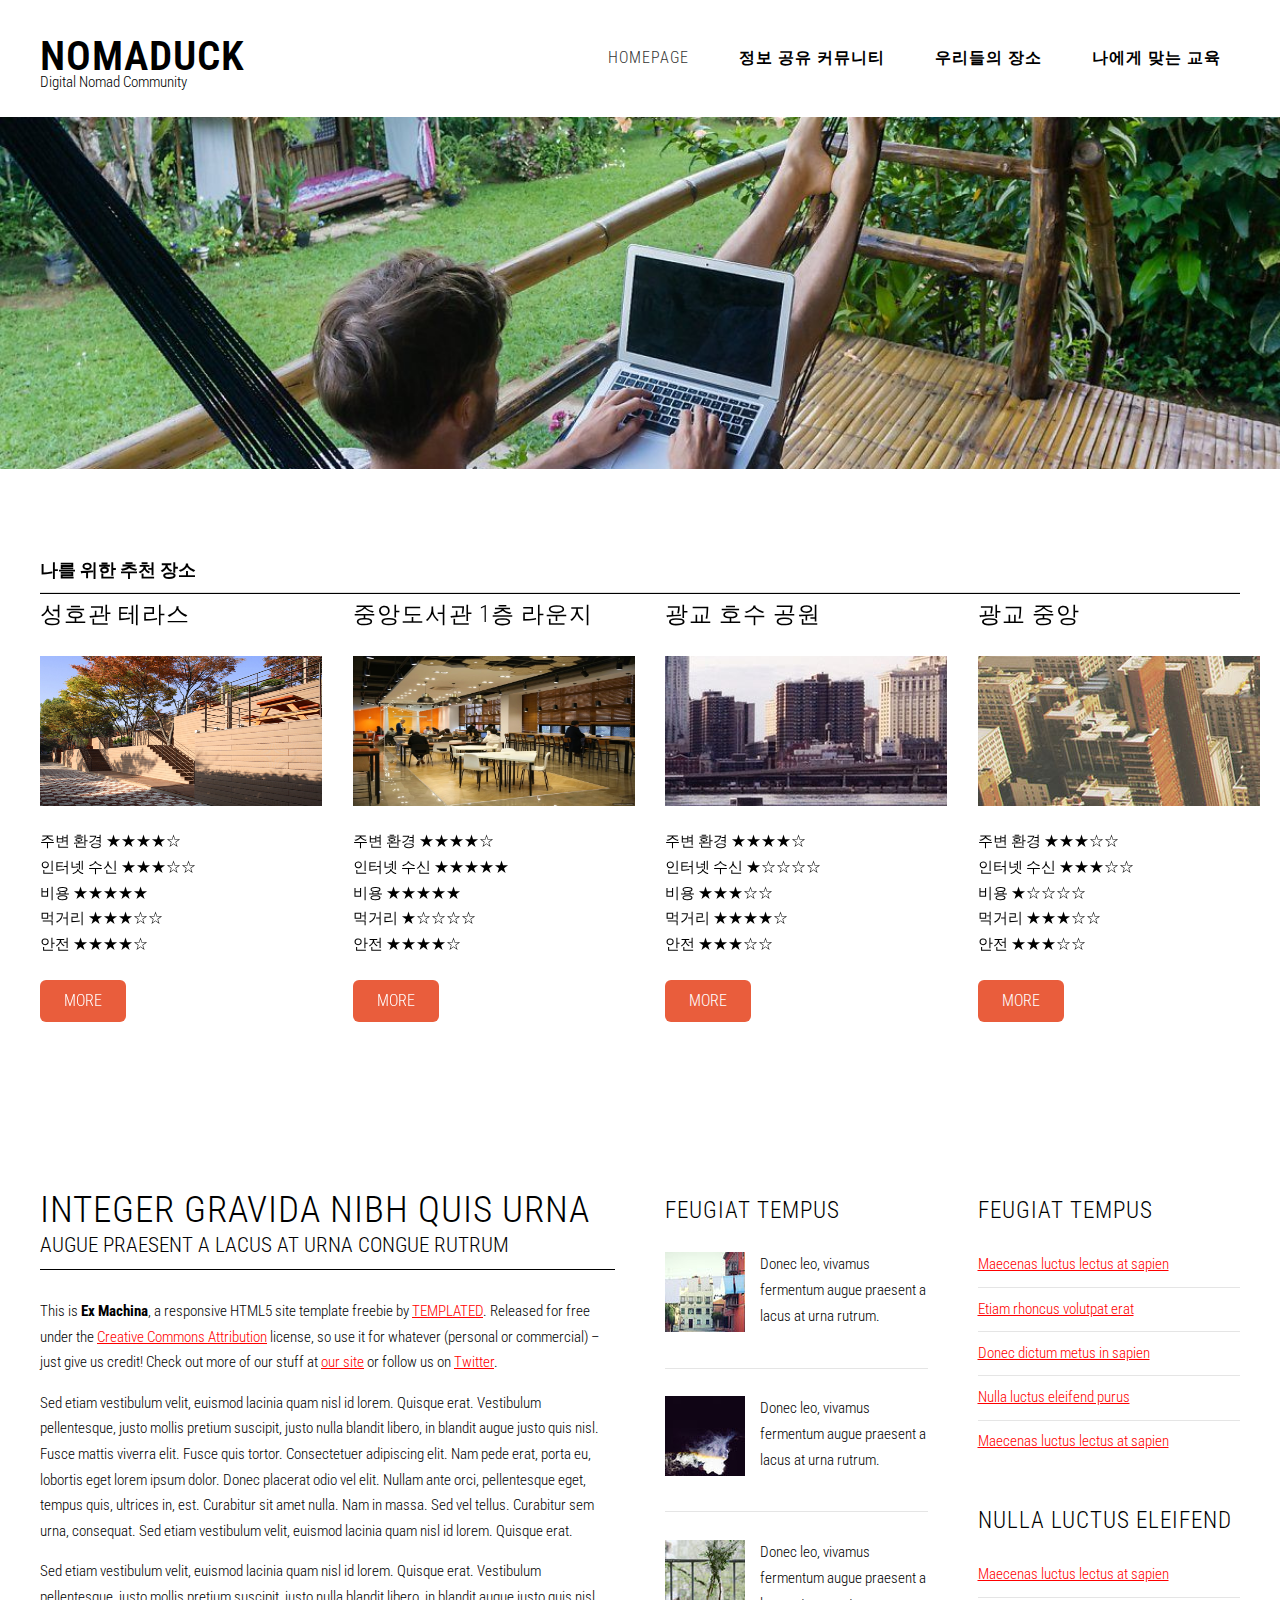
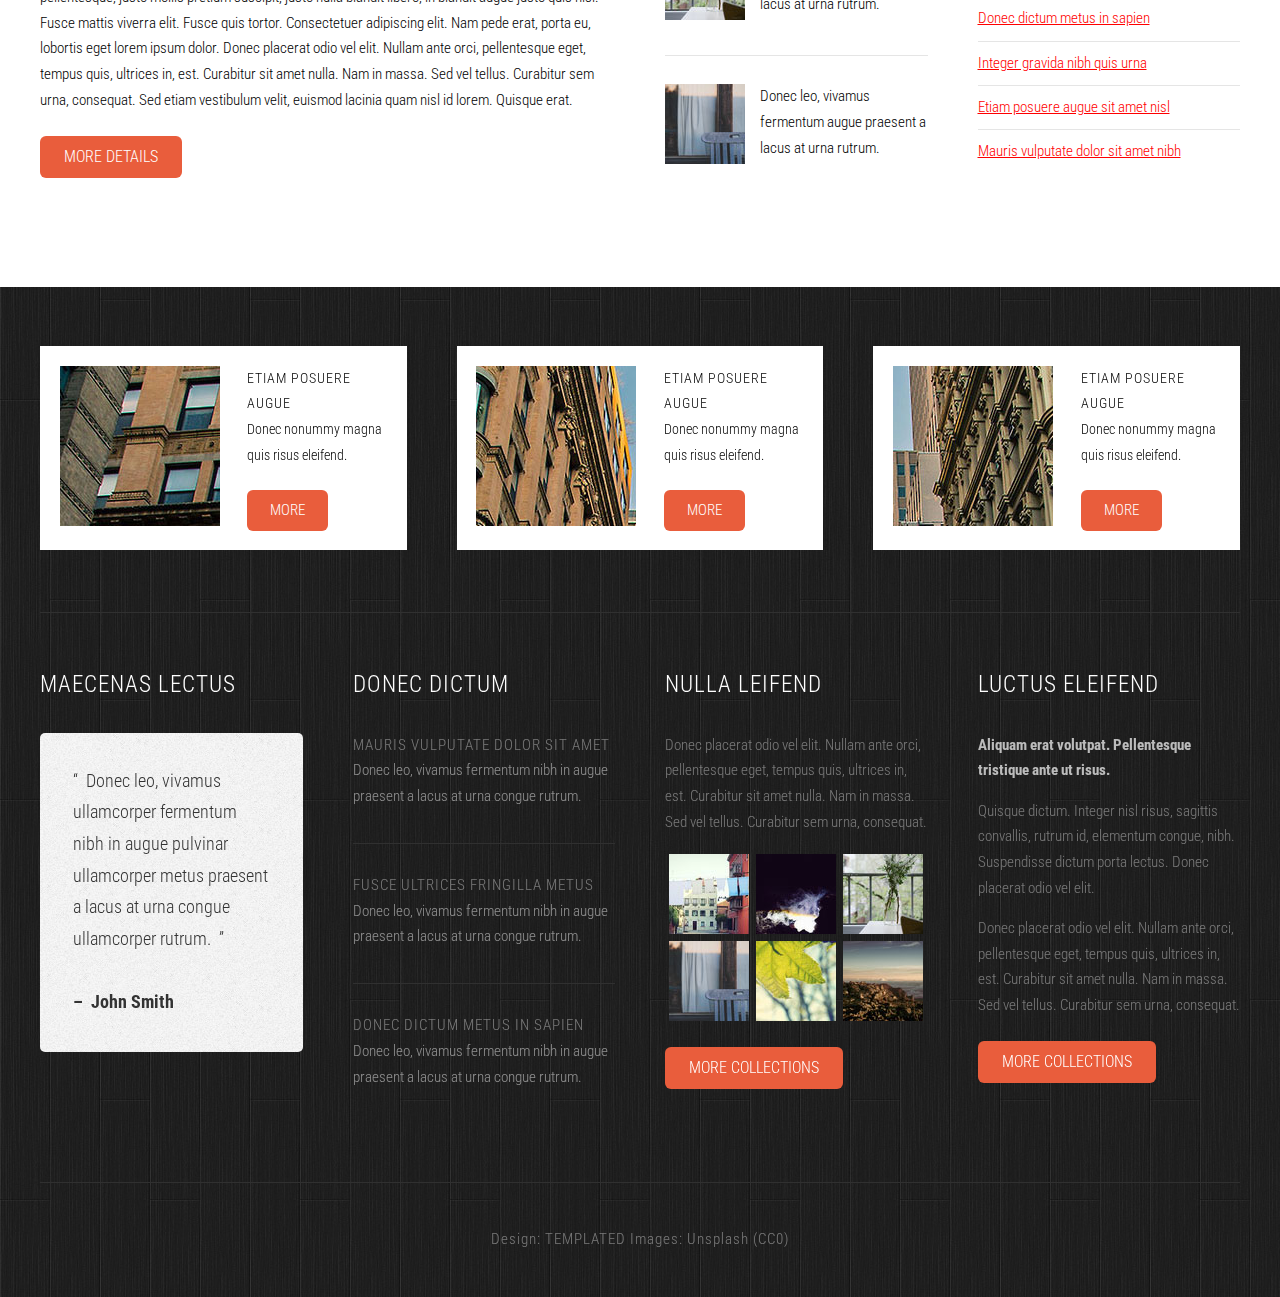
==== index.html @ 93264e5a "c" ====
<!DOCTYPE HTML>
<!--
	Ex Machina by TEMPLATED
    templated.co @templatedco
    Released for free under the Creative Commons Attribution 3.0 license (templated.co/license)
-->
<html>

<head>
	<title>Ex Machina by TEMPLATED</title>
	<meta http-equiv="content-type" content="text/html; charset=utf-8" />
	<meta name="description" content="" />
	<meta name="keywords" content="" />
	<link href='http://fonts.googleapis.com/css?family=Roboto+Condensed:700italic,400,300,700' rel='stylesheet'
		type='text/css'>
	<!--[if lte IE 8]><script src="js/html5shiv.js"></script><![endif]-->
	<script src="http://ajax.googleapis.com/ajax/libs/jquery/1.11.0/jquery.min.js"></script>
	<script src="js/skel.min.js"></script>
	<script src="js/skel-panels.min.js"></script>
	<script src="js/init.js"></script>
	<noscript>
		<link rel="stylesheet" href="css/skel-noscript.css" />
		<link rel="stylesheet" href="css/style.css" />
		<link rel="stylesheet" href="css/style-desktop.css" />
	</noscript>
	<!--[if lte IE 8]><link rel="stylesheet" href="css/ie/v8.css" /><![endif]-->
	<!--[if lte IE 9]><link rel="stylesheet" href="css/ie/v9.css" /><![endif]-->
</head>

<body class="homepage">

	<!-- Header -->
	<div id="header">
		<div class="container">

			<!-- Logo -->
			<div id="logo">
				<h1><a href="#">Nomaduck</a></h1>
				Digital Nomad Community
			</div>

			<!-- Nav -->
			<nav id="nav">
				<ul>
					<li><a href="index.html">Homepage</a></li>
					<li><a href="left-sidebar.html"><b>정보 공유 커뮤니티</b></a></li>
					<li><a href="right-sidebar.html"><b>우리들의 장소</b></a></li>
					<li><a href="no-sidebar.html"><b>나에게 맞는 교육</b></a></li>
				</ul>
			</nav>

		</div>
	</div>
	<!-- Header -->

	<!-- Banner -->
	<div id="banner">
		<div class="container">
		</div>
	</div>
	<!-- /Banner -->

	<!-- Main -->
	<div id="page">

		<!-- Extra -->
		<div id="marketing" class="container">
			<b class="big_text">나를 위한 추천 장소</b>
			<hr style="border-bottom: solid 1px black;">
			<div class="row">
				<div class="3u">

					<section>
						<header>
							<h2>성호관 테라스</h2>
						</header>
						<p class="subtitle">
							<p><a href="#"><img src="images/sungho.jpg" width="282" height="150" alt=""></a></p>
						<ul>
							<li>주변 환경 ★★★★☆</li>
							<li>인터넷 수신 ★★★☆☆</li>
							<li>비용 ★★★★★</li>
							<li>먹거리 ★★★☆☆</li>
							<li>안전 ★★★★☆</li>
						</ul>
						</p>
						<a href="#" class="button">More</a>
					</section>
				</div>
				<div class="3u">
					<section>
						<header>
							<h2>중앙도서관 1층 라운지</h2>
						</header>
						<p><a href="#"><img src="images/roungi.jpg" width="282" height="150" alt=""></a></p>
						<ul>
							<li>주변 환경 ★★★★☆</li>
							<li>인터넷 수신 ★★★★★</li>
							<li>비용 ★★★★★</li>
							<li>먹거리 ★☆☆☆☆</li>
							<li>안전 ★★★★☆</li>
						</ul>
						<a href="#" class="button">More</a>
					</section>
				</div>
				<div class="3u">
					<section>
						<header>
							<h2>광교 호수 공원</h2>
						</header>
						<p><a href="#"><img src="images/pics15.jpg" width="282" height="150" alt=""></a></p>
						<ul>
							<li>주변 환경 ★★★★☆</li>
							<li>인터넷 수신 ★☆☆☆☆</li>
							<li>비용 ★★★☆☆</li>
							<li>먹거리 ★★★★☆</li>
							<li>안전 ★★★☆☆</li>
						</ul>
						<a href="#" class="button">More</a>
					</section>
				</div>
				<div class="3u">
					<section>
						<header>
							<h2>광교 중앙</h2>
						</header>
						<p><a href="#"><img src="images/pics16.jpg" width="282" height="150" alt=""></a></p>
						<ul>
							<li>주변 환경 ★★★☆☆</li>
							<li>인터넷 수신 ★★★☆☆</li>
							<li>비용 ★☆☆☆☆</li>
							<li>먹거리 ★★★☆☆</li>
							<li>안전 ★★★☆☆</li>
						</ul>
						<a href="#" class="button">More</a>
					</section>
				</div>
			</div>
		</div>
		<!-- /Extra -->

		<!-- Main -->
		<div id="main" class="container">
			<div class="row">
				<div class="6u">
					<section>
						<header>
							<h2>Integer gravida nibh quis urna</h2>
							<span class="byline">Augue praesent a lacus at urna congue rutrum</span>
						</header>
						<p>This is <strong>Ex Machina</strong>, a responsive HTML5 site template freebie by <a
								href="http://templated.co">TEMPLATED</a>. Released for free under the <a
								href="http://templated.co/license">Creative Commons Attribution</a> license, so use it
							for whatever (personal or commercial) &ndash; just give us credit! Check out more of our
							stuff at <a href="http://templated.co">our site</a> or follow us on <a
								href="http://twitter.com/templatedco">Twitter</a>.</p>
						<p>Sed etiam vestibulum velit, euismod lacinia quam nisl id lorem. Quisque erat. Vestibulum
							pellentesque, justo mollis pretium suscipit, justo nulla blandit libero, in blandit augue
							justo quis nisl. Fusce mattis viverra elit. Fusce quis tortor. Consectetuer adipiscing elit.
							Nam pede erat, porta eu, lobortis eget lorem ipsum dolor. Donec placerat odio vel elit.
							Nullam ante orci, pellentesque eget, tempus quis, ultrices in, est. Curabitur sit amet
							nulla. Nam in massa. Sed vel tellus. Curabitur sem urna, consequat. Sed etiam vestibulum
							velit, euismod lacinia quam nisl id lorem. Quisque erat.</p>
						<p>Sed etiam vestibulum velit, euismod lacinia quam nisl id lorem. Quisque erat. Vestibulum
							pellentesque, justo mollis pretium suscipit, justo nulla blandit libero, in blandit augue
							justo quis nisl. Fusce mattis viverra elit. Fusce quis tortor. Consectetuer adipiscing elit.
							Nam pede erat, porta eu, lobortis eget lorem ipsum dolor. Donec placerat odio vel elit.
							Nullam ante orci, pellentesque eget, tempus quis, ultrices in, est. Curabitur sit amet
							nulla. Nam in massa. Sed vel tellus. Curabitur sem urna, consequat. Sed etiam vestibulum
							velit, euismod lacinia quam nisl id lorem. Quisque erat.</p>
						<a href="#" class="button">More Details</a>
					</section>
				</div>
				<div class="3u">
					<section class="sidebar">
						<header>
							<h2>Feugiat Tempus</h2>
						</header>
						<ul class="style2">
							<li>
								<a href="#"><img src="images/pics07.jpg" alt=""></a>
								<p>Donec leo, vivamus fermentum augue praesent a lacus at urna rutrum.</p>
							</li>
							<li>
								<a href="#"><img src="images/pics08.jpg" alt=""></a>
								<p>Donec leo, vivamus fermentum augue praesent a lacus at urna rutrum.</p>
							</li>
							<li>
								<a href="#"><img src="images/pics09.jpg" alt=""></a>
								<p>Donec leo, vivamus fermentum augue praesent a lacus at urna rutrum.</p>
							</li>
							<li>
								<a href="#"><img src="images/pics10.jpg" alt=""></a>
								<p>Donec leo, vivamus fermentum augue praesent a lacus at urna rutrum.</p>
							</li>
						</ul>
					</section>
				</div>
				<div class="3u">
					<section class="sidebar">
						<header>
							<h2>Feugiat Tempus</h2>
						</header>
						<ul class="style1">
							<li><a href="#">Maecenas luctus lectus at sapien</a></li>
							<li><a href="#">Etiam rhoncus volutpat erat</a></li>
							<li><a href="#">Donec dictum metus in sapien</a></li>
							<li><a href="#">Nulla luctus eleifend purus</a></li>
							<li><a href="#">Maecenas luctus lectus at sapien</a></li>
						</ul>
					</section>
					<section class="sidebar">
						<header>
							<h2>Nulla luctus eleifend</h2>
						</header>
						<ul class="style1">
							<li><a href="#">Maecenas luctus lectus at sapien</a></li>
							<li><a href="#">Donec dictum metus in sapien</a></li>
							<li><a href="#">Integer gravida nibh quis urna</a></li>
							<li><a href="#">Etiam posuere augue sit amet nisl</a></li>
							<li><a href="#">Mauris vulputate dolor sit amet nibh</a></li>
						</ul>
					</section>
				</div>
			</div>
		</div>
		<!-- Main -->

	</div>
	<!-- /Main -->

	<!-- Featured -->
	<div id="featured">
		<div class="container">
			<div class="row">
				<section class="4u">
					<div class="box">
						<a href="#" class="image left"><img src="images/pics04.jpg" alt=""></a>
						<h3>Etiam posuere augue</h3>
						<p>Donec nonummy magna quis risus eleifend. </p>
						<a href="#" class="button">More</a>
					</div>
				</section>
				<section class="4u">
					<div class="box">
						<a href="#" class="image left"><img src="images/pics05.jpg" alt=""></a>
						<h3>Etiam posuere augue</h3>
						<p>Donec nonummy magna quis risus eleifend. </p>
						<a href="#" class="button">More</a>
					</div>
				</section>
				<section class="4u">
					<div class="box">
						<a href="#" class="image left"><img src="images/pics06.jpg" alt=""></a>
						<h3>Etiam posuere augue</h3>
						<p>Donec nonummy magna quis risus eleifend. </p>
						<a href="#" class="button">More</a>
					</div>
				</section>
			</div>
			<div class="divider"></div>
		</div>
	</div>
	<!-- /Featured -->

	<!-- Footer -->
	<div id="footer">
		<div class="container">
			<div class="row">
				<div class="3u">
					<section>
						<h2>Maecenas lectus</h2>
						<div class="balloon">
							<blockquote>&ldquo;&nbsp;&nbsp;Donec leo, vivamus ullamcorper fermentum nibh in augue
								pulvinar ullamcorper metus praesent a lacus at urna congue ullamcorper
								rutrum.&nbsp;&nbsp;&rdquo;<br>
								<br>
								<strong>&ndash;&nbsp;&nbsp;John Smith</strong></blockquote>
						</div>
						<div class="ballon-bgbtm">&nbsp;</div>
					</section>
				</div>
				<div class="3u">
					<section>
						<h2>Donec dictum</h2>
						<ul class="default">
							<li>
								<h3>Mauris vulputate dolor sit amet</h3>
								<p><a href="#">Donec leo, vivamus fermentum nibh in augue praesent a lacus at urna
										congue rutrum.</a></p>
							</li>
							<li>
								<h3>Fusce ultrices fringilla metus</h3>
								<p><a href="#">Donec leo, vivamus fermentum nibh in augue praesent a lacus at urna
										congue rutrum.</a></p>
							</li>
							<li>
								<h3>Donec dictum metus in sapien</h3>
								<p><a href="#">Donec leo, vivamus fermentum nibh in augue praesent a lacus at urna
										congue rutrum.</a></p>
							</li>
						</ul>
					</section>
				</div>
				<div class="3u">
					<section>
						<h2>Nulla leifend</h2>
						<p>Donec placerat odio vel elit. Nullam ante orci, pellentesque eget, tempus quis, ultrices in,
							est. Curabitur sit amet nulla. Nam in massa. Sed vel tellus. Curabitur sem urna, consequat.
						</p>
						<ul class="style5">
							<li><a href="#"><img src="images/pics07.jpg" alt=""></a></li>
							<li><a href="#"><img src="images/pics08.jpg" alt=""></a></li>
							<li><a href="#"><img src="images/pics09.jpg" alt=""></a></li>
							<li><a href="#"><img src="images/pics10.jpg" alt=""></a></li>
							<li><a href="#"><img src="images/pics11.jpg" alt=""></a></li>
							<li><a href="#"><img src="images/pics12.jpg" alt=""></a></li>
						</ul>
						<a href="#" class="button">More Collections</a>
					</section>
				</div>
				<div class="3u">
					<section>
						<h2>Luctus eleifend</h2>
						<p><strong>Aliquam erat volutpat. Pellentesque tristique ante ut risus. </strong></p>
						<p>Quisque dictum. Integer nisl risus, sagittis convallis, rutrum id, elementum congue, nibh.
							Suspendisse dictum porta lectus. Donec placerat odio vel elit.</p>
						<p>Donec placerat odio vel elit. Nullam ante orci, pellentesque eget, tempus quis, ultrices in,
							est. Curabitur sit amet nulla. Nam in massa. Sed vel tellus. Curabitur sem urna, consequat.
						</p>
						<a href="#" class="button">More Collections</a>
					</section>
				</div>
			</div>
		</div>
	</div>
	<!-- /Footer -->

	<!-- Copyright -->
	<div id="copyright" class="container">
		Design: <a href="http://templated.co">TEMPLATED</a> Images: <a href="http://unsplash.com">Unsplash</a> (<a
			href="http://unsplash.com/cc0">CC0</a>)
	</div>


</body>

</html>
---- css/skel-noscript.css ----
/* Resets (http://meyerweb.com/eric/tools/css/reset/ | v2.0 | 20110126 | License: none (public domain)) */

	html,body,div,span,applet,object,iframe,h1,h2,h3,h4,h5,h6,p,blockquote,pre,a,abbr,acronym,address,big,cite,code,del,dfn,em,img,ins,kbd,q,s,samp,small,strike,strong,sub,sup,tt,var,b,u,i,center,dl,dt,dd,ol,ul,li,fieldset,form,label,legend,table,caption,tbody,tfoot,thead,tr,th,td,article,aside,canvas,details,embed,figure,figcaption,footer,header,hgroup,menu,nav,output,ruby,section,summary,time,mark,audio,video{margin:0;padding:0;border:0;font-size:100%;font:inherit;vertical-align:baseline;}article,aside,details,figcaption,figure,footer,header,hgroup,menu,nav,section{display:block;}body{line-height:1;}ol,ul{list-style:none;}blockquote,q{quotes:none;}blockquote:before,blockquote:after,q:before,q:after{content:'';content:none;}table{border-collapse:collapse;border-spacing:0;}body{-webkit-text-size-adjust:none}

/* Box Model */

	*, *:before, *:after {
		-moz-box-sizing: border-box;
		-webkit-box-sizing: border-box;
		-o-box-sizing: border-box;
		-ms-box-sizing: border-box;
		box-sizing: border-box;
	}

/* Container */

	body {
		min-width: 1200px;
	}

	.container {
		width: 1200px;
		margin-left: auto;
		margin-right: auto;
	}

	/* Modifiers */
	
		.container.small {
			width: 900px;
		}

		.container.big {
			width: 100%;
			max-width: 1500px;
			min-width: 1200px;
		}

/* Grid */

	/* Cells */

		.\31 2u { width: 100% }
		.\31 1u { width: 91.6666666667% }
		.\31 0u { width: 83.3333333333% }
		.\39 u { width: 75% }
		.\38 u { width: 66.6666666667% }
		.\37 u { width: 58.3333333333% }
		.\36 u { width: 50% }
		.\35 u { width: 41.6666666667% }
		.\34 u { width: 33.3333333333% }
		.\33 u { width: 25% }
		.\32 u { width: 16.6666666667% }
		.\31 u { width: 8.3333333333% }
		.\-11u { margin-left: 91.6666666667% }
		.\-10u { margin-left: 83.3333333333% }
		.\-9u { margin-left: 75% }
		.\-8u { margin-left: 66.6666666667% }
		.\-7u { margin-left: 58.3333333333% }
		.\-6u { margin-left: 50% }
		.\-5u { margin-left: 41.6666666667% }
		.\-4u { margin-left: 33.3333333333% }
		.\-3u { margin-left: 25% }
		.\-2u { margin-left: 16.6666666667% }
		.\-1u { margin-left: 8.3333333333% }

		.row > * {
			padding: 50px 0 0 50px;
			float: left;
			-moz-box-sizing: border-box;
			-webkit-box-sizing: border-box;
			-o-box-sizing: border-box;
			-ms-box-sizing: border-box;
			box-sizing: border-box;
		}

		.row + .row > * {
			padding-top: 50px;
		}

		.row {
			margin-left: -50px;
		}

	/* Rows */

		.row:after {
			content: '';
			display: block;
			clear: both;
			height: 0;
		}

		.row:first-child > * {
			padding-top: 0;
		}

		.row > * {
			padding-top: 0;
		}

		/* Modifiers */

			/* Flush */

				.row.flush {
					margin-left: 0;
				}

				.row.flush > * {
					padding: 0 !important;
				}

			/* Quarter */

				.row.quarter > * {
					padding: 12.5px 0 0 12.5px;
				}

				.row.quarter + .row.quarter > * {
					padding-top: 12.5px;
				}

				.row.quarter {
					margin-left: -12.5px;
				}

			/* Half */

				.row.half > * {
					padding: 25px 0 0 25px;
				}

				.row.half + .row.half > * {
					padding-top: 25px;
				}

				.row.half {
					margin-left: -25px;
				}

			/* One and (a) Half */

				.row.oneandhalf > * {
					padding: 75px 0 0 75px;
				}

				.row.oneandhalf + .row.oneandhalf > * {
					padding-top: 75px;
				}

				.row.oneandhalf {
					margin-left: -75px;
				}

			/* Double */

				.row.double > * {
					padding: 100px 0 0 100px;
				}

				.row.double + .row.double > * {
					padding-top: 100px;
				}

				.row.double {
					margin-left: -100px;
				}
---- css/style.css ----
/*
	Ex Machina by TEMPLATED
    templated.co @templatedco
    Released for free under the Creative Commons Attribution 3.0 license (templated.co/license)
*/

@charset 'UTF-8';

@font-face{font-family:'FontAwesome';src:url('font/fontawesome-webfont.eot?v=4.0.1');src:url('font/fontawesome-webfont.eot?#iefix&v=4.0.1') format('embedded-opentype'),url('font/fontawesome-webfont.woff?v=4.0.1') format('woff'),url('font/fontawesome-webfont.ttf?v=4.0.1') format('truetype'),url('font/fontawesome-webfont.svg?v=4.0.1#fontawesomeregular') format('svg');font-weight:normal;font-style:normal}

/*********************************************************************************/
/* Basic                                                                         */
/*********************************************************************************/

	body
	{
		background: #202020 url(images/img01.jpg) repeat;
	}

	body,input,textarea,select
	{
		font-family: 'Roboto Condensed', sans-serif;
		font-weight: 300;
		font-size: 11pt;
		line-height: 1.75em;
	}

	h1,h2,h3,h4,h5,h6
	{
		letter-spacing: 1px;
		text-transform: uppercase;
		font-weight: 300;
	}
	
		h1 a, h2 a, h3 a, h4 a, h5 a, h6 a
		{
			color: inherit;
			text-decoration: none;
		}
		
	/* Change this to whatever font weight/color pairing is most suitable */
	strong, b
	{
		font-weight: bold;
		color: #000000;
	}
	
	em, i
	{
		font-style: italic;
	}

	/* Don't forget to set this to something that matches the design */
	a
	{
		color: #ff0000;
	}

	sub
	{
		position: relative;
		top: 0.5em;
		font-size: 0.8em;
	}
	
	sup
	{
		position: relative;
		top: -0.5em;
		font-size: 0.8em;
	}
	
	hr
	{
		border: 0;
		border-top: solid 1px #ddd;
	}
	
	blockquote
	{
		border-left: solid 0.5em #ddd;
		padding: 1em 0 1em 2em;
		font-style: italic;
	}
	
	p, ul, ol, dl, table
	{
		margin-bottom: 1em;
	}

	header
	{
		margin-bottom: 2em;
		line-height: 1.7em;
	}
	
		header h2
		{
			font-size: 2.5em;
		}

		header .byline
		{
			display: block;
			margin: 0.5em 0 0 0;
			padding: 0 0 0.5em 0;
			text-transform: uppercase;
			font-size: 1.4em;
			border-bottom: #000000 solid 1px;
		}

		.each_box
		{
			border-bottom: #000000 solid 1px;
			margin-bottom: 20px;
		}
		
	footer
	{
		margin-top: 1em;
	}

	br.clear
	{
		clear: both;
	}

	/* Sections/Articles */
	
		section,
		article
		{
			margin-bottom: 3em;
		}
		
		section > :last-child,
		article > :last-child
		{
			margin-bottom: 0;
		}

		section:last-child,
		article:last-child
		{
			margin-bottom: 0;
		}

		.row > section,
		.row > article
		{
			margin-bottom: 0;
		}

	/* Images */

		.image
		{
			display: inline-block;
		}
		
			.image img
			{
				display: block;
				width: 100%;
			}

			.image.featured
			{
				display: block;
				width: 100%;
				margin: 0 0 2em 0;
			}
			
			.image.full
			{
				display: block;
				width: 100%;
				margin-bottom: 2em;
			}
			
			.image.left
			{
				float: left;
				margin: 0 2em 2em 0;
			}
			
			.image.centered
			{
				display: block;
				margin: 0 0 2em 0;
			}

				.image.centered img
				{
					margin: 0 auto;
					width: auto;
				}

	/* Lists */

		ul.default
		{
			margin: 0;
			padding: 0;
			list-style: none;
		}
		
			ul.default li
			{
				display: block;
				padding: 2em 0em 1.25em 0em;
				border-top: 1px solid #303030;
			}
			
			ul.default li:first-child
			{
				padding-top: 0em;
				border-top: none;
			}
			
			ul.default a
			{
				text-decoration: none;
				color: rgba(255,255,255,.5);
			}
			
			ul.default a:hover
			{
				text-decoration: underline;
			}

		ul.style1
		{
			margin: 0;
			padding: 0;
			list-style: none;
		}
		
			ul.style1 li
			{
				padding: 0.60em 0em;
				border-top: 1px solid;
				border-color: rgba(0,0,0,.1);
			}
			
			ul.style1 li:first-child
			{
				padding-top: 0;
				border-top: 0;
			}
			
			ul.style1 img
			{
			}


		ul.style2
		{
			margin: 0;
			padding: 0;
			list-style: none;
		}

			ul.style2 li
			{
				padding: 1.90em 0em 1.60em 0em;
				border-top: 1px solid;
				border-color: rgba(0,0,0,.1);
			}
			
			ul.style2 li:first-child
			{
				padding-top: 0;
				border-top: 0;
			}

			ul.style2 img
			{
				float: left;
				padding-right: 1em;
			}
			
		ul.style5
		{
			overflow: hidden;
			margin: 0em 0em 1em 0em;
			padding: 0em;
			list-style: none;
		}
		
			ul.style5 li
			{
				float: left;
				padding: 0.25em 0.25em;
				line-height: 0;
			}
			
			ul.style5 a
			{
			}

			

	/* Buttons */
		
		.button
		{
			position: relative;
			display: inline-block;
			margin-top: 0.5em;
			padding: 0.50em 1.5em;
			background: #e95d3c;
			border-radius: 6px;
			text-decoration: none;
			text-transform: uppercase;
			font-size: 1.1em;
			color: #FFF;
			-moz-transition: color 0.35s ease-in-out, background-color 0.35s ease-in-out;
			-webkit-transition: color 0.35s ease-in-out, background-color 0.35s ease-in-out;
			-o-transition: color 0.35s ease-in-out, background-color 0.35s ease-in-out;
			-ms-transition: color 0.35s ease-in-out, background-color 0.35s ease-in-out;
			transition: color 0.35s ease-in-out, background-color 0.35s ease-in-out;
			cursor: pointer;
		}

			.button:hover
			{
				background: #de3d27;
				color: #FFF !important;
			}

/*********************************************************************************/
/* Icons                                                                         */
/* Powered by Font Awesome by Dave Gandy | http://fontawesome.io                 */
/* Licensed under the SIL OFL 1.1 (font), MIT (CSS)                              */
/*********************************************************************************/

	.fa
	{
		text-decoration: none;
	}

		.fa.solo
		{
		}
		
			.fa.solo span
			{
				display: none;
			}

		.fa:before
		{
			display:inline-block;
			font-family: FontAwesome;
			font-size: 1.25em;
			text-decoration: none;
			font-style: normal;
			font-weight: normal;
			line-height: 1;
			-webkit-font-smoothing:antialiased;
			-moz-osx-font-smoothing:grayscale;
		}

		.fa-lg{font-size:1.3333333333333333em;line-height:.75em;vertical-align:-15%}
		.fa-2x{font-size:2em}
		.fa-3x{font-size:3em}
		.fa-4x{font-size:4em}
		.fa-5x{font-size:5em}
		.fa-fw{width:1.2857142857142858em;text-align:center}
		.fa-ul{padding-left:0;margin-left:2.142857142857143em;list-style-type:none}.fa-ul>li{position:relative}
		.fa-li{position:absolute;left:-2.142857142857143em;width:2.142857142857143em;top:.14285714285714285em;text-align:center}.fa-li.fa-lg{left:-1.8571428571428572em}
		.fa-border{padding:.2em .25em .15em;border:solid .08em #eee;border-radius:.1em}
		.pull-right{float:right}
		.pull-left{float:left}
		.fa.pull-left{margin-right:.3em}
		.fa.pull-right{margin-left:.3em}
		.fa-spin{-webkit-animation:spin 2s infinite linear;-moz-animation:spin 2s infinite linear;-o-animation:spin 2s infinite linear;animation:spin 2s infinite linear}
		@-moz-keyframes spin{0%{-moz-transform:rotate(0deg)} 100%{-moz-transform:rotate(359deg)}}@-webkit-keyframes spin{0%{-webkit-transform:rotate(0deg)} 100%{-webkit-transform:rotate(359deg)}}@-o-keyframes spin{0%{-o-transform:rotate(0deg)} 100%{-o-transform:rotate(359deg)}}@-ms-keyframes spin{0%{-ms-transform:rotate(0deg)} 100%{-ms-transform:rotate(359deg)}}@keyframes spin{0%{transform:rotate(0deg)} 100%{transform:rotate(359deg)}}.fa-rotate-90{filter:progid:DXImageTransform.Microsoft.BasicImage(rotation=1);-webkit-transform:rotate(90deg);-moz-transform:rotate(90deg);-ms-transform:rotate(90deg);-o-transform:rotate(90deg);transform:rotate(90deg)}
		.fa-rotate-180{filter:progid:DXImageTransform.Microsoft.BasicImage(rotation=2);-webkit-transform:rotate(180deg);-moz-transform:rotate(180deg);-ms-transform:rotate(180deg);-o-transform:rotate(180deg);transform:rotate(180deg)}
		.fa-rotate-270{filter:progid:DXImageTransform.Microsoft.BasicImage(rotation=3);-webkit-transform:rotate(270deg);-moz-transform:rotate(270deg);-ms-transform:rotate(270deg);-o-transform:rotate(270deg);transform:rotate(270deg)}
		.fa-flip-horizontal{filter:progid:DXImageTransform.Microsoft.BasicImage(rotation=0, mirror=1);-webkit-transform:scale(-1, 1);-moz-transform:scale(-1, 1);-ms-transform:scale(-1, 1);-o-transform:scale(-1, 1);transform:scale(-1, 1)}
		.fa-flip-vertical{filter:progid:DXImageTransform.Microsoft.BasicImage(rotation=2, mirror=1);-webkit-transform:scale(1, -1);-moz-transform:scale(1, -1);-ms-transform:scale(1, -1);-o-transform:scale(1, -1);transform:scale(1, -1)}
		.fa-stack{position:relative;display:inline-block;width:2em;height:2em;line-height:2em;vertical-align:middle}
		.fa-stack-1x,.fa-stack-2x{position:absolute;left:0;width:100%;text-align:center}
		.fa-stack-1x{line-height:inherit}
		.fa-stack-2x{font-size:2em}
		.fa-inverse{color:#fff}
		.fa-glass:before{content:"\f000"}
		.fa-music:before{content:"\f001"}
		.fa-search:before{content:"\f002"}
		.fa-envelope-o:before{content:"\f003"}
		.fa-heart:before{content:"\f004"}
		.fa-star:before{content:"\f005"}
		.fa-star-o:before{content:"\f006"}
		.fa-user:before{content:"\f007"}
		.fa-film:before{content:"\f008"}
		.fa-th-large:before{content:"\f009"}
		.fa-th:before{content:"\f00a"}
		.fa-th-list:before{content:"\f00b"}
		.fa-check:before{content:"\f00c"}
		.fa-times:before{content:"\f00d"}
		.fa-search-plus:before{content:"\f00e"}
		.fa-search-minus:before{content:"\f010"}
		.fa-power-off:before{content:"\f011"}
		.fa-signal:before{content:"\f012"}
		.fa-gear:before,.fa-cog:before{content:"\f013"}
		.fa-trash-o:before{content:"\f014"}
		.fa-home:before{content:"\f015"}
		.fa-file-o:before{content:"\f016"}
		.fa-clock-o:before{content:"\f017"}
		.fa-road:before{content:"\f018"}
		.fa-download:before{content:"\f019"}
		.fa-arrow-circle-o-down:before{content:"\f01a"}
		.fa-arrow-circle-o-up:before{content:"\f01b"}
		.fa-inbox:before{content:"\f01c"}
		.fa-play-circle-o:before{content:"\f01d"}
		.fa-rotate-right:before,.fa-repeat:before{content:"\f01e"}
		.fa-refresh:before{content:"\f021"}
		.fa-list-alt:before{content:"\f022"}
		.fa-lock:before{content:"\f023"}
		.fa-flag:before{content:"\f024"}
		.fa-headphones:before{content:"\f025"}
		.fa-volume-off:before{content:"\f026"}
		.fa-volume-down:before{content:"\f027"}
		.fa-volume-up:before{content:"\f028"}
		.fa-qrcode:before{content:"\f029"}
		.fa-barcode:before{content:"\f02a"}
		.fa-tag:before{content:"\f02b"}
		.fa-tags:before{content:"\f02c"}
		.fa-book:before{content:"\f02d"}
		.fa-bookmark:before{content:"\f02e"}
		.fa-print:before{content:"\f02f"}
		.fa-camera:before{content:"\f030"}
		.fa-font:before{content:"\f031"}
		.fa-bold:before{content:"\f032"}
		.fa-italic:before{content:"\f033"}
		.fa-text-height:before{content:"\f034"}
		.fa-text-width:before{content:"\f035"}
		.fa-align-left:before{content:"\f036"}
		.fa-align-center:before{content:"\f037"}
		.fa-align-right:before{content:"\f038"}
		.fa-align-justify:before{content:"\f039"}
		.fa-list:before{content:"\f03a"}
		.fa-dedent:before,.fa-outdent:before{content:"\f03b"}
		.fa-indent:before{content:"\f03c"}
		.fa-video-camera:before{content:"\f03d"}
		.fa-picture-o:before{content:"\f03e"}
		.fa-pencil:before{content:"\f040"}
		.fa-map-marker:before{content:"\f041"}
		.fa-adjust:before{content:"\f042"}
		.fa-tint:before{content:"\f043"}
		.fa-edit:before,.fa-pencil-square-o:before{content:"\f044"}
		.fa-share-square-o:before{content:"\f045"}
		.fa-check-square-o:before{content:"\f046"}
		.fa-move:before{content:"\f047"}
		.fa-step-backward:before{content:"\f048"}
		.fa-fast-backward:before{content:"\f049"}
		.fa-backward:before{content:"\f04a"}
		.fa-play:before{content:"\f04b"}
		.fa-pause:before{content:"\f04c"}
		.fa-stop:before{content:"\f04d"}
		.fa-forward:before{content:"\f04e"}
		.fa-fast-forward:before{content:"\f050"}
		.fa-step-forward:before{content:"\f051"}
		.fa-eject:before{content:"\f052"}
		.fa-chevron-left:before{content:"\f053"}
		.fa-chevron-right:before{content:"\f054"}
		.fa-plus-circle:before{content:"\f055"}
		.fa-minus-circle:before{content:"\f056"}
		.fa-times-circle:before{content:"\f057"}
		.fa-check-circle:before{content:"\f058"}
		.fa-question-circle:before{content:"\f059"}
		.fa-info-circle:before{content:"\f05a"}
		.fa-crosshairs:before{content:"\f05b"}
		.fa-times-circle-o:before{content:"\f05c"}
		.fa-check-circle-o:before{content:"\f05d"}
		.fa-ban:before{content:"\f05e"}
		.fa-arrow-left:before{content:"\f060"}
		.fa-arrow-right:before{content:"\f061"}
		.fa-arrow-up:before{content:"\f062"}
		.fa-arrow-down:before{content:"\f063"}
		.fa-mail-forward:before,.fa-share:before{content:"\f064"}
		.fa-resize-full:before{content:"\f065"}
		.fa-resize-small:before{content:"\f066"}
		.fa-plus:before{content:"\f067"}
		.fa-minus:before{content:"\f068"}
		.fa-asterisk:before{content:"\f069"}
		.fa-exclamation-circle:before{content:"\f06a"}
		.fa-gift:before{content:"\f06b"}
		.fa-leaf:before{content:"\f06c"}
		.fa-fire:before{content:"\f06d"}
		.fa-eye:before{content:"\f06e"}
		.fa-eye-slash:before{content:"\f070"}
		.fa-warning:before,.fa-exclamation-triangle:before{content:"\f071"}
		.fa-plane:before{content:"\f072"}
		.fa-calendar:before{content:"\f073"}
		.fa-random:before{content:"\f074"}
		.fa-comment:before{content:"\f075"}
		.fa-magnet:before{content:"\f076"}
		.fa-chevron-up:before{content:"\f077"}
		.fa-chevron-down:before{content:"\f078"}
		.fa-retweet:before{content:"\f079"}
		.fa-shopping-cart:before{content:"\f07a"}
		.fa-folder:before{content:"\f07b"}
		.fa-folder-open:before{content:"\f07c"}
		.fa-resize-vertical:before{content:"\f07d"}
		.fa-resize-horizontal:before{content:"\f07e"}
		.fa-bar-chart-o:before{content:"\f080"}
		.fa-twitter-square:before{content:"\f081"}
		.fa-facebook-square:before{content:"\f082"}
		.fa-camera-retro:before{content:"\f083"}
		.fa-key:before{content:"\f084"}
		.fa-gears:before,.fa-cogs:before{content:"\f085"}
		.fa-comments:before{content:"\f086"}
		.fa-thumbs-o-up:before{content:"\f087"}
		.fa-thumbs-o-down:before{content:"\f088"}
		.fa-star-half:before{content:"\f089"}
		.fa-heart-o:before{content:"\f08a"}
		.fa-sign-out:before{content:"\f08b"}
		.fa-linkedin-square:before{content:"\f08c"}
		.fa-thumb-tack:before{content:"\f08d"}
		.fa-external-link:before{content:"\f08e"}
		.fa-sign-in:before{content:"\f090"}
		.fa-trophy:before{content:"\f091"}
		.fa-github-square:before{content:"\f092"}
		.fa-upload:before{content:"\f093"}
		.fa-lemon-o:before{content:"\f094"}
		.fa-phone:before{content:"\f095"}
		.fa-square-o:before{content:"\f096"}
		.fa-bookmark-o:before{content:"\f097"}
		.fa-phone-square:before{content:"\f098"}
		.fa-twitter:before{content:"\f099"}
		.fa-facebook:before{content:"\f09a"}
		.fa-github:before{content:"\f09b"}
		.fa-unlock:before{content:"\f09c"}
		.fa-credit-card:before{content:"\f09d"}
		.fa-rss:before{content:"\f09e"}
		.fa-hdd-o:before{content:"\f0a0"}
		.fa-bullhorn:before{content:"\f0a1"}
		.fa-bell:before{content:"\f0f3"}
		.fa-certificate:before{content:"\f0a3"}
		.fa-hand-o-right:before{content:"\f0a4"}
		.fa-hand-o-left:before{content:"\f0a5"}
		.fa-hand-o-up:before{content:"\f0a6"}
		.fa-hand-o-down:before{content:"\f0a7"}
		.fa-arrow-circle-left:before{content:"\f0a8"}
		.fa-arrow-circle-right:before{content:"\f0a9"}
		.fa-arrow-circle-up:before{content:"\f0aa"}
		.fa-arrow-circle-down:before{content:"\f0ab"}
		.fa-globe:before{content:"\f0ac"}
		.fa-wrench:before{content:"\f0ad"}
		.fa-tasks:before{content:"\f0ae"}
		.fa-filter:before{content:"\f0b0"}
		.fa-briefcase:before{content:"\f0b1"}
		.fa-fullscreen:before{content:"\f0b2"}
		.fa-group:before{content:"\f0c0"}
		.fa-chain:before,.fa-link:before{content:"\f0c1"}
		.fa-cloud:before{content:"\f0c2"}
		.fa-flask:before{content:"\f0c3"}
		.fa-cut:before,.fa-scissors:before{content:"\f0c4"}
		.fa-copy:before,.fa-files-o:before{content:"\f0c5"}
		.fa-paperclip:before{content:"\f0c6"}
		.fa-save:before,.fa-floppy-o:before{content:"\f0c7"}
		.fa-square:before{content:"\f0c8"}
		.fa-reorder:before{content:"\f0c9"}
		.fa-list-ul:before{content:"\f0ca"}
		.fa-list-ol:before{content:"\f0cb"}
		.fa-strikethrough:before{content:"\f0cc"}
		.fa-underline:before{content:"\f0cd"}
		.fa-table:before{content:"\f0ce"}
		.fa-magic:before{content:"\f0d0"}
		.fa-truck:before{content:"\f0d1"}
		.fa-pinterest:before{content:"\f0d2"}
		.fa-pinterest-square:before{content:"\f0d3"}
		.fa-google-plus-square:before{content:"\f0d4"}
		.fa-google-plus:before{content:"\f0d5"}
		.fa-money:before{content:"\f0d6"}
		.fa-caret-down:before{content:"\f0d7"}
		.fa-caret-up:before{content:"\f0d8"}
		.fa-caret-left:before{content:"\f0d9"}
		.fa-caret-right:before{content:"\f0da"}
		.fa-columns:before{content:"\f0db"}
		.fa-unsorted:before,.fa-sort:before{content:"\f0dc"}
		.fa-sort-down:before,.fa-sort-asc:before{content:"\f0dd"}
		.fa-sort-up:before,.fa-sort-desc:before{content:"\f0de"}
		.fa-envelope:before{content:"\f0e0"}
		.fa-linkedin:before{content:"\f0e1"}
		.fa-rotate-left:before,.fa-undo:before{content:"\f0e2"}
		.fa-legal:before,.fa-gavel:before{content:"\f0e3"}
		.fa-dashboard:before,.fa-tachometer:before{content:"\f0e4"}
		.fa-comment-o:before{content:"\f0e5"}
		.fa-comments-o:before{content:"\f0e6"}
		.fa-flash:before,.fa-bolt:before{content:"\f0e7"}
		.fa-sitemap:before{content:"\f0e8"}
		.fa-umbrella:before{content:"\f0e9"}
		.fa-paste:before,.fa-clipboard:before{content:"\f0ea"}
		.fa-lightbulb-o:before{content:"\f0eb"}
		.fa-exchange:before{content:"\f0ec"}
		.fa-cloud-download:before{content:"\f0ed"}
		.fa-cloud-upload:before{content:"\f0ee"}
		.fa-user-md:before{content:"\f0f0"}
		.fa-stethoscope:before{content:"\f0f1"}
		.fa-suitcase:before{content:"\f0f2"}
		.fa-bell-o:before{content:"\f0a2"}
		.fa-coffee:before{content:"\f0f4"}
		.fa-cutlery:before{content:"\f0f5"}
		.fa-file-text-o:before{content:"\f0f6"}
		.fa-building:before{content:"\f0f7"}
		.fa-hospital:before{content:"\f0f8"}
		.fa-ambulance:before{content:"\f0f9"}
		.fa-medkit:before{content:"\f0fa"}
		.fa-fighter-jet:before{content:"\f0fb"}
		.fa-beer:before{content:"\f0fc"}
		.fa-h-square:before{content:"\f0fd"}
		.fa-plus-square:before{content:"\f0fe"}
		.fa-angle-double-left:before{content:"\f100"}
		.fa-angle-double-right:before{content:"\f101"}
		.fa-angle-double-up:before{content:"\f102"}
		.fa-angle-double-down:before{content:"\f103"}
		.fa-angle-left:before{content:"\f104"}
		.fa-angle-right:before{content:"\f105"}
		.fa-angle-up:before{content:"\f106"}
		.fa-angle-down:before{content:"\f107"}
		.fa-desktop:before{content:"\f108"}
		.fa-laptop:before{content:"\f109"}
		.fa-tablet:before{content:"\f10a"}
		.fa-mobile-phone:before,.fa-mobile:before{content:"\f10b"}
		.fa-circle-o:before{content:"\f10c"}
		.fa-quote-left:before{content:"\f10d"}
		.fa-quote-right:before{content:"\f10e"}
		.fa-spinner:before{content:"\f110"}
		.fa-circle:before{content:"\f111"}
		.fa-mail-reply:before,.fa-reply:before{content:"\f112"}
		.fa-github-alt:before{content:"\f113"}
		.fa-folder-o:before{content:"\f114"}
		.fa-folder-open-o:before{content:"\f115"}
		.fa-expand-o:before{content:"\f116"}
		.fa-collapse-o:before{content:"\f117"}
		.fa-smile-o:before{content:"\f118"}
		.fa-frown-o:before{content:"\f119"}
		.fa-meh-o:before{content:"\f11a"}
		.fa-gamepad:before{content:"\f11b"}
		.fa-keyboard-o:before{content:"\f11c"}
		.fa-flag-o:before{content:"\f11d"}
		.fa-flag-checkered:before{content:"\f11e"}
		.fa-terminal:before{content:"\f120"}
		.fa-code:before{content:"\f121"}
		.fa-reply-all:before{content:"\f122"}
		.fa-mail-reply-all:before{content:"\f122"}
		.fa-star-half-empty:before,.fa-star-half-full:before,.fa-star-half-o:before{content:"\f123"}
		.fa-location-arrow:before{content:"\f124"}
		.fa-crop:before{content:"\f125"}
		.fa-code-fork:before{content:"\f126"}
		.fa-unlink:before,.fa-chain-broken:before{content:"\f127"}
		.fa-question:before{content:"\f128"}
		.fa-info:before{content:"\f129"}
		.fa-exclamation:before{content:"\f12a"}
		.fa-superscript:before{content:"\f12b"}
		.fa-subscript:before{content:"\f12c"}
		.fa-eraser:before{content:"\f12d"}
		.fa-puzzle-piece:before{content:"\f12e"}
		.fa-microphone:before{content:"\f130"}
		.fa-microphone-slash:before{content:"\f131"}
		.fa-shield:before{content:"\f132"}
		.fa-calendar-o:before{content:"\f133"}
		.fa-fire-extinguisher:before{content:"\f134"}
		.fa-rocket:before{content:"\f135"}
		.fa-maxcdn:before{content:"\f136"}
		.fa-chevron-circle-left:before{content:"\f137"}
		.fa-chevron-circle-right:before{content:"\f138"}
		.fa-chevron-circle-up:before{content:"\f139"}
		.fa-chevron-circle-down:before{content:"\f13a"}
		.fa-html5:before{content:"\f13b"}
		.fa-css3:before{content:"\f13c"}
		.fa-anchor:before{content:"\f13d"}
		.fa-unlock-o:before{content:"\f13e"}
		.fa-bullseye:before{content:"\f140"}
		.fa-ellipsis-horizontal:before{content:"\f141"}
		.fa-ellipsis-vertical:before{content:"\f142"}
		.fa-rss-square:before{content:"\f143"}
		.fa-play-circle:before{content:"\f144"}
		.fa-ticket:before{content:"\f145"}
		.fa-minus-square:before{content:"\f146"}
		.fa-minus-square-o:before{content:"\f147"}
		.fa-level-up:before{content:"\f148"}
		.fa-level-down:before{content:"\f149"}
		.fa-check-square:before{content:"\f14a"}
		.fa-pencil-square:before{content:"\f14b"}
		.fa-external-link-square:before{content:"\f14c"}
		.fa-share-square:before{content:"\f14d"}
		.fa-compass:before{content:"\f14e"}
		.fa-toggle-down:before,.fa-caret-square-o-down:before{content:"\f150"}
		.fa-toggle-up:before,.fa-caret-square-o-up:before{content:"\f151"}
		.fa-toggle-right:before,.fa-caret-square-o-right:before{content:"\f152"}
		.fa-euro:before,.fa-eur:before{content:"\f153"}
		.fa-gbp:before{content:"\f154"}
		.fa-dollar:before,.fa-usd:before{content:"\f155"}
		.fa-rupee:before,.fa-inr:before{content:"\f156"}
		.fa-cny:before,.fa-rmb:before,.fa-yen:before,.fa-jpy:before{content:"\f157"}
		.fa-ruble:before,.fa-rouble:before,.fa-rub:before{content:"\f158"}
		.fa-won:before,.fa-krw:before{content:"\f159"}
		.fa-bitcoin:before,.fa-btc:before{content:"\f15a"}
		.fa-file:before{content:"\f15b"}
		.fa-file-text:before{content:"\f15c"}
		.fa-sort-alpha-asc:before{content:"\f15d"}
		.fa-sort-alpha-desc:before{content:"\f15e"}
		.fa-sort-amount-asc:before{content:"\f160"}
		.fa-sort-amount-desc:before{content:"\f161"}
		.fa-sort-numeric-asc:before{content:"\f162"}
		.fa-sort-numeric-desc:before{content:"\f163"}
		.fa-thumbs-up:before{content:"\f164"}
		.fa-thumbs-down:before{content:"\f165"}
		.fa-youtube-square:before{content:"\f166"}
		.fa-youtube:before{content:"\f167"}
		.fa-xing:before{content:"\f168"}
		.fa-xing-square:before{content:"\f169"}
		.fa-youtube-play:before{content:"\f16a"}
		.fa-dropbox:before{content:"\f16b"}
		.fa-stack-overflow:before{content:"\f16c"}
		.fa-instagram:before{content:"\f16d"}
		.fa-flickr:before{content:"\f16e"}
		.fa-adn:before{content:"\f170"}
		.fa-bitbucket:before{content:"\f171"}
		.fa-bitbucket-square:before{content:"\f172"}
		.fa-tumblr:before{content:"\f173"}
		.fa-tumblr-square:before{content:"\f174"}
		.fa-long-arrow-down:before{content:"\f175"}
		.fa-long-arrow-up:before{content:"\f176"}
		.fa-long-arrow-left:before{content:"\f177"}
		.fa-long-arrow-right:before{content:"\f178"}
		.fa-apple:before{content:"\f179"}
		.fa-windows:before{content:"\f17a"}
		.fa-android:before{content:"\f17b"}
		.fa-linux:before{content:"\f17c"}
		.fa-dribbble:before{content:"\f17d"}
		.fa-skype:before{content:"\f17e"}
		.fa-foursquare:before{content:"\f180"}
		.fa-trello:before{content:"\f181"}
		.fa-female:before{content:"\f182"}
		.fa-male:before{content:"\f183"}
		.fa-gittip:before{content:"\f184"}
		.fa-sun-o:before{content:"\f185"}
		.fa-moon-o:before{content:"\f186"}
		.fa-archive:before{content:"\f187"}
		.fa-bug:before{content:"\f188"}
		.fa-vk:before{content:"\f189"}
		.fa-weibo:before{content:"\f18a"}
		.fa-renren:before{content:"\f18b"}
		.fa-pagelines:before{content:"\f18c"}
		.fa-stack-exchange:before{content:"\f18d"}
		.fa-arrow-circle-o-right:before{content:"\f18e"}
		.fa-arrow-circle-o-left:before{content:"\f190"}
		.fa-toggle-left:before,.fa-caret-square-o-left:before{content:"\f191"}
		.fa-dot-circle-o:before{content:"\f192"}
		.fa-wheelchair:before{content:"\f193"}
		.fa-vimeo-square:before{content:"\f194"}
		.fa-turkish-lira:before,.fa-try:before{content:"\f195"}

/*********************************************************************************/
/* Header                                                                        */
/*********************************************************************************/

	#header
	{
		position: relative;
		background: #FFF;
	}

		#header .container
		{
			position: relative;
			padding: 4em 0em;
		}

/*********************************************************************************/
/* Logo                                                                          */
/*********************************************************************************/

	#logo
	{
		position: absolute;
		left: 0em;
		top: 3em;
	}
	
		#logo h1
		{
		}
	
		#logo a
		{
			display: block;
			text-decoration: none;
			font-size: 2.8em;
			font-weight: 600;
		}

/*********************************************************************************/
/* Nav                                                                           */
/*********************************************************************************/

	#nav
	{
		position: absolute;
		right: 0em;
		top: 2.2em;
	}

		#nav > ul > li
		{
			float: left;
		}
		
			#nav > ul > li:last-child
			{
				padding-right: 0;
			}

			#nav > ul > li > a,
			#nav > ul > li > span
			{
				display: block;
				margin-left: 0.7em;
				padding: 0.80em 1.2em;
				letter-spacing: 0.06em;
				text-decoration: none;
				text-transform: uppercase;
				font-size: 1.1em;
				outline: 0;
				color: #333;
			}

			#nav li.active a
			{
				background: #e95d3c;
				border-radius: 5px;
				color: #FFF;
			}

			.highlight
			{
				border: 1px solid black;
				border-radius: 1px;
			}

			.big_text
			{
				font-size: large;
			}

			#nav > ul > li > ul
			{
				display: none;
			}
	
/*********************************************************************************/
/* Banner                                                                        */
/*********************************************************************************/

	#banner
	{
		position: relative;
		padding: 12em 0em;
		background: url(../images/banner.jpg) no-repeat center;
		background-size: cover;
		color: #fff;
	}

/*********************************************************************************/
/* Main                                                                          */
/*********************************************************************************/

	#page
	{
		position: relative;
		background: #fff;
	}

	#main
	{
		border-top: 1px solid;
		border-color: rgba(0,0,0,.2);
	}
	
	.sidebar header h2
	{
		font-size: 1.6em;
	}

/*********************************************************************************/
/* Footer                                                                        */
/*********************************************************************************/
	
	#footer
	{
		position: relative;
		color: rgba(255,255,255,.4);
	}
	
	#footer .container
	{
	}

	#footer h2
	{
		padding-bottom: 1.5em;
		font-size: 1.6em;
		color: #FFF;
	}

	#footer strong
	{
		color: rgba(255,255,255,.7);
	}
	
/*********************************************************************************/
/* Copyright                                                                     */
/*********************************************************************************/
	
	#copyright
	{
		position: relative;
		padding: 3em 0em;
		border-top: 1px solid #303030;
		letter-spacing: 1px;
		text-align: center;
		color: rgba(255,255,255,.4);
	}
	
	#copyright .container
	{
	}
	
	#copyright a
	{
		text-decoration: none;
		color: rgba(255,255,255,.4) !important;
	}

/*********************************************************************************/
/* Marketing                                                                     */
/*********************************************************************************/
	
	#marketing
	{
		position: relative;
	}
	
	#marketing header h2
	{
		font-size: 1.6em;
	}
	
/*********************************************************************************/
/* Featured                                                                      */
/*********************************************************************************/
	
	#featured
	{
		position: relative;
	}
	
	#featured .divider
	{
		border-bottom: 1px solid #303030;
	}
	
	#featured .box
	{
		background: #FFF;
		padding: 1.4em;
		font-size: 0.95em;
	}
	
	blockquote
	{
		margin: 0;
		padding: 0;
		border: none;
		font-style: normal;
	}
	
	.balloon {
		padding: 1.87em;
		background: url(images/img08.jpg) repeat left top;
		border-radius: 5px;
		line-height: 180%;
		font-size: 1.2em;
		color: #333;
	}
	
	.ballon-bgbtm {
		height: 1.87em;
	}
	
	.balloon strong
	{
		color: #333 !important;
	}
---- css/style-desktop.css ----
/*
	Ex Machina by TEMPLATED
    templated.co @templatedco
    Released for free under the Creative Commons Attribution 3.0 license (templated.co/license)
*/

/*********************************************************************************/
/* Basic                                                                         */
/*********************************************************************************/

	body
	{
	}

	body,input,textarea,select
	{
		font-size: 11pt;
	}

/*********************************************************************************/
/* Banner                                                                        */
/*********************************************************************************/

	#banner
	{
		padding: 6em 0em;
	}

	.homepage #banner
	{
		padding: 12em 0em;
	}
	
/*********************************************************************************/
/* Main                                                                          */
/*********************************************************************************/

	#page
	{
		padding: 2em 0em 6em 0em;
	}
	
	.homepage #page
	{
		padding: 6em 0em;
	}

	#main
	{
		margin-top: 3em;
		padding-top: 2em;
		border-top: none;
	}
	
	.homepage #main
	{
		margin-top: 6em;
		padding-top: 6em;
	}

/*********************************************************************************/
/* Footer                                                                        */
/*********************************************************************************/
	
	#footer
	{
		padding: 0em 0em 4em 0em;
	}

/*********************************************************************************/
/* Featured                                                                      */
/*********************************************************************************/
	
	#featured
	{
		padding: 4em 0em;
	}

	
	#featured .divider
	{
		padding: 2em 0em;
	}
---- css/ie/v8.css ----
/*********************************************************************************/
/* Basic                                                                         */
/*********************************************************************************/

	.button
	{
		/*
		
		For elements that use border-radius, add the following:
		
			-ms-behavior: url('css/ie/PIE.htc');

		Note that PIE.htc requires its elements to be relative or absolute:

			position: relative;

		*/
	}
---- css/ie/v9.css ----
/*********************************************************************************/
/* Basic                                                                         */
/*********************************************************************************/
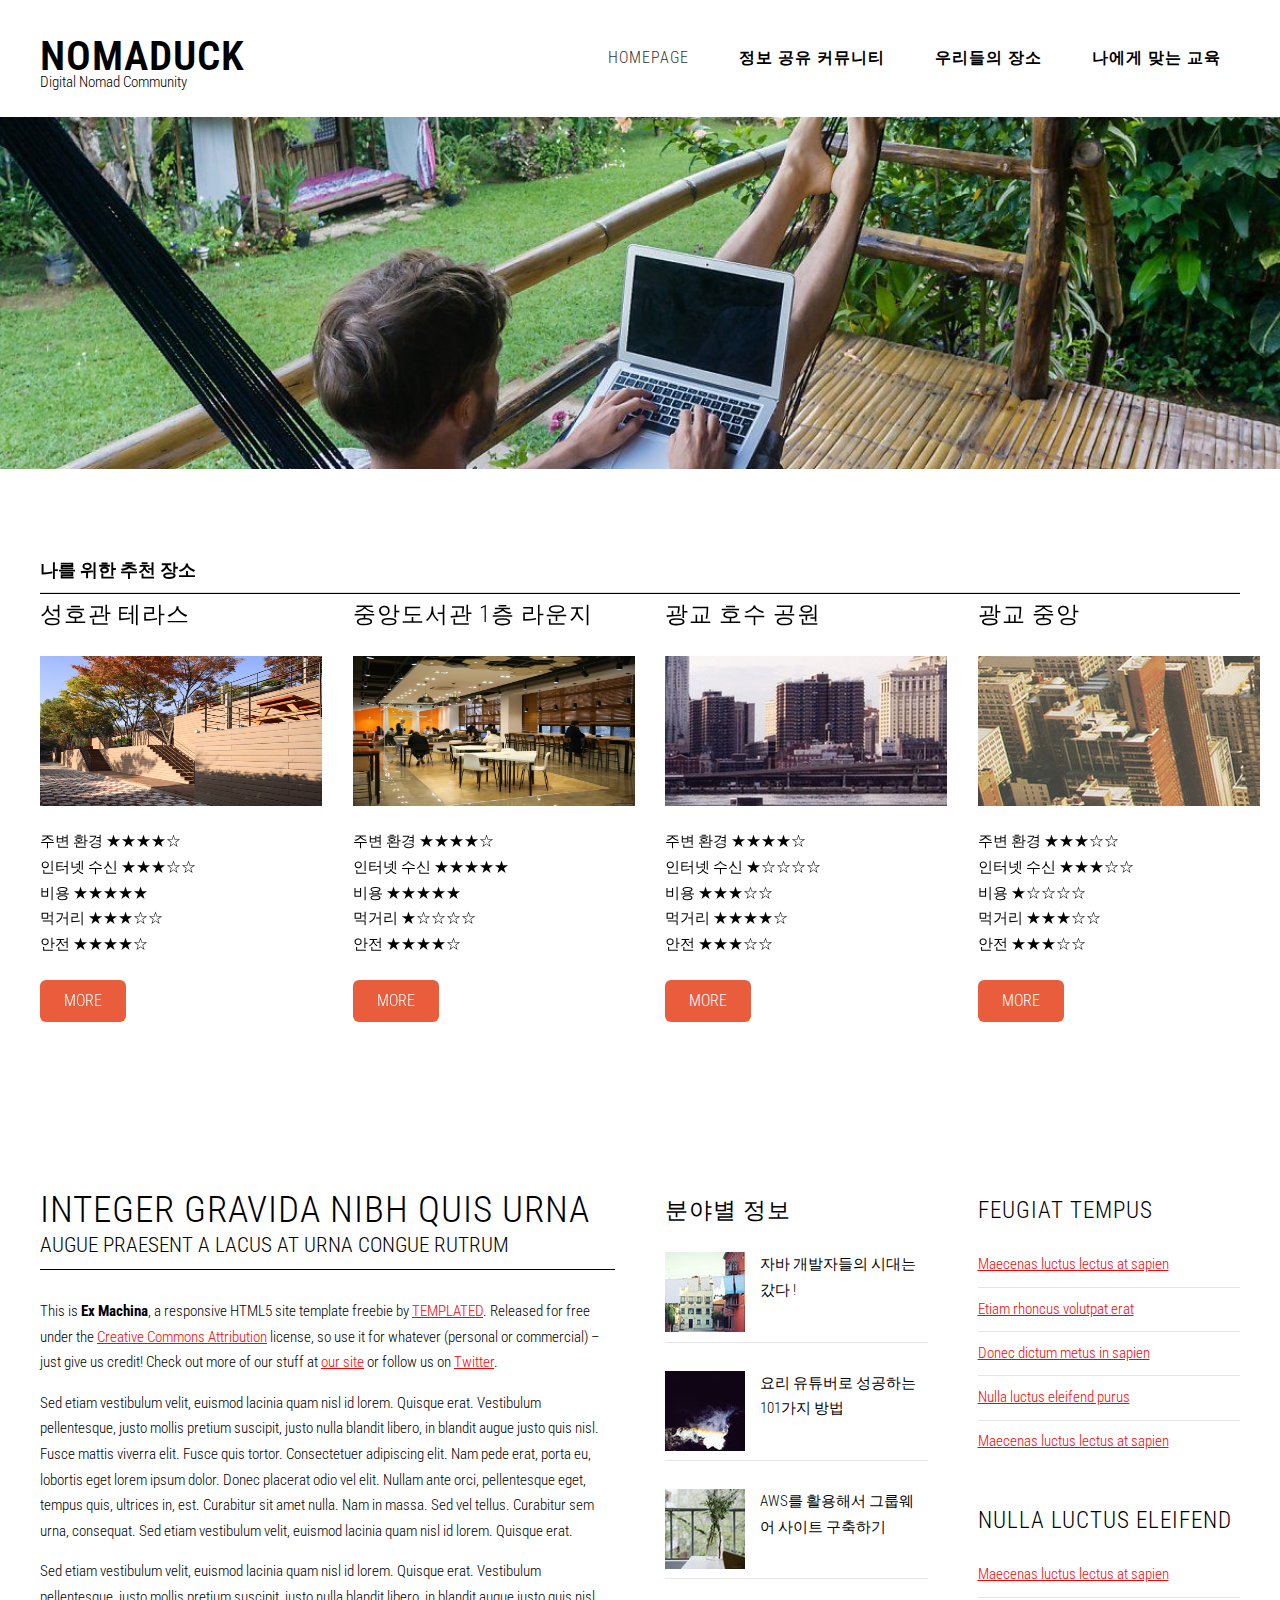
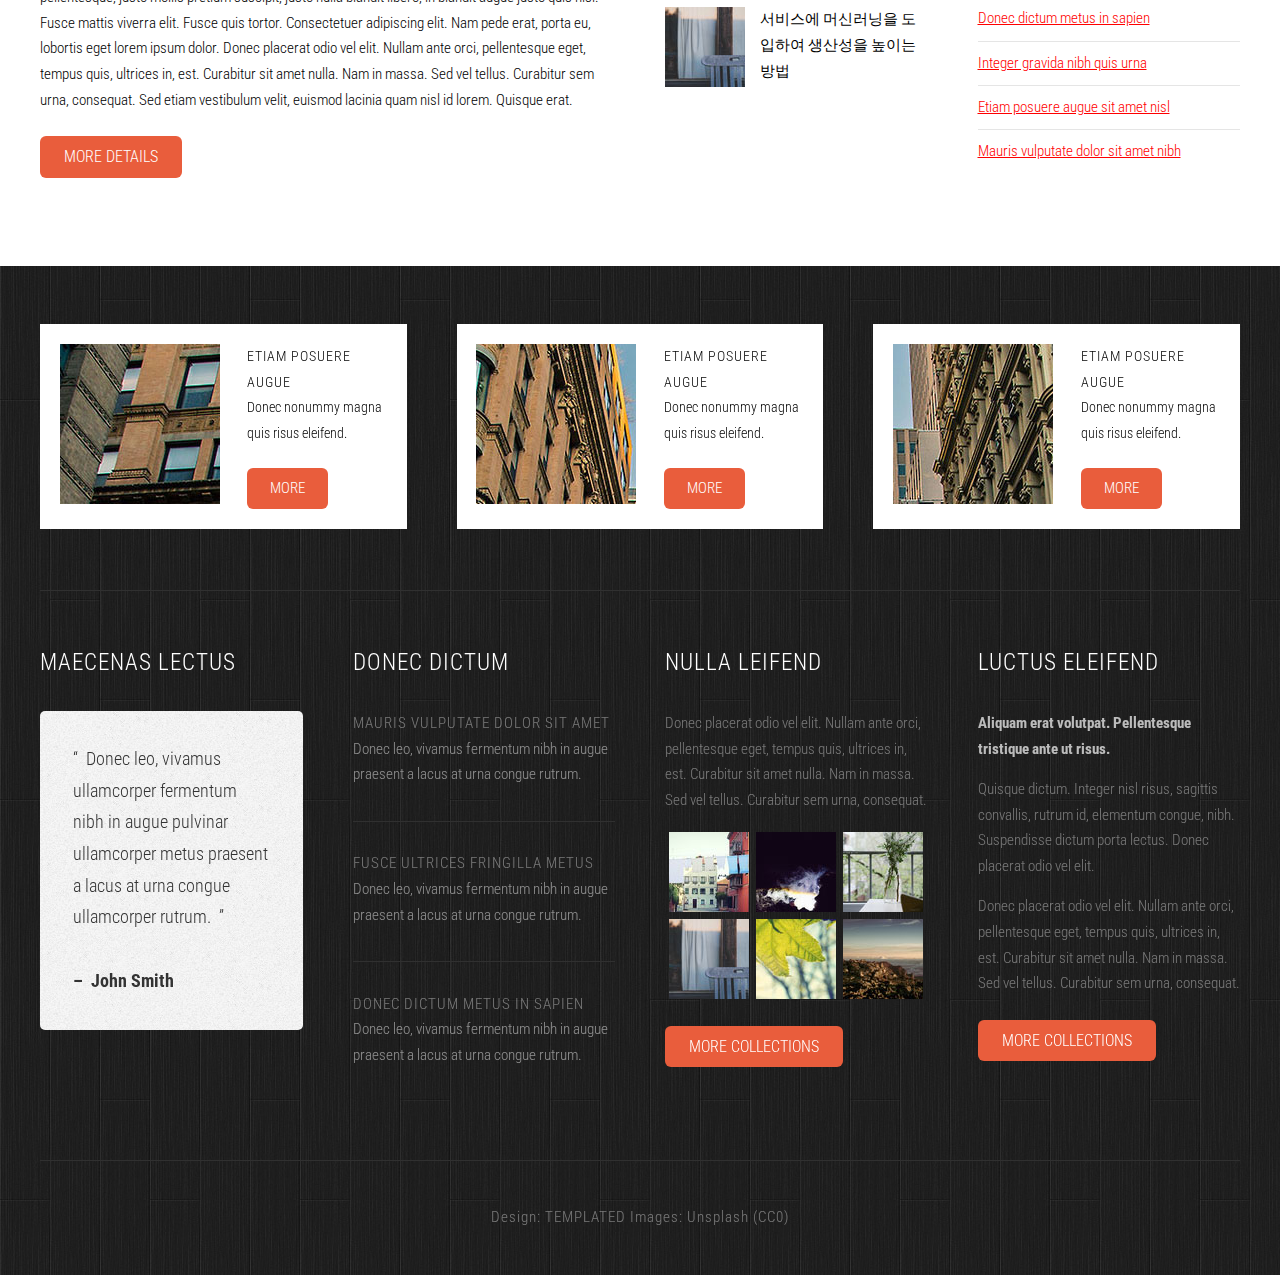
==== commit 0cc69819: "dd" ====
--- a/index.html
+++ b/index.html
@@ -7,7 +7,7 @@
 <html>
 
 <head>
-	<title>Ex Machina by TEMPLATED</title>
+	<title>Nomaduck</title>
 	<meta http-equiv="content-type" content="text/html; charset=utf-8" />
 	<meta name="description" content="" />
 	<meta name="keywords" content="" />
@@ -174,24 +174,24 @@
 				<div class="3u">
 					<section class="sidebar">
 						<header>
-							<h2>Feugiat Tempus</h2>
+							<h2>분야별 정보</h2>
 						</header>
 						<ul class="style2">
 							<li>
 								<a href="#"><img src="images/pics07.jpg" alt=""></a>
-								<p>Donec leo, vivamus fermentum augue praesent a lacus at urna rutrum.</p>
+								<p>자바 개발자들의 시대는 갔다 !</p>
 							</li>
 							<li>
 								<a href="#"><img src="images/pics08.jpg" alt=""></a>
-								<p>Donec leo, vivamus fermentum augue praesent a lacus at urna rutrum.</p>
+								<p>요리 유튜버로 성공하는 101가지 방법</p>
 							</li>
 							<li>
 								<a href="#"><img src="images/pics09.jpg" alt=""></a>
-								<p>Donec leo, vivamus fermentum augue praesent a lacus at urna rutrum.</p>
+								<p>AWS를 활용해서 그룹웨어 사이트 구축하기</p>
 							</li>
 							<li>
 								<a href="#"><img src="images/pics10.jpg" alt=""></a>
-								<p>Donec leo, vivamus fermentum augue praesent a lacus at urna rutrum.</p>
+								<p>서비스에 머신러닝을 도입하여 생산성을 높이는 방법</p>
 							</li>
 						</ul>
 					</section>
--- a/css/style.css
+++ b/css/style.css
@@ -999,3 +999,10 @@
 		color: #333 !important;
 	}
 
+	.jump
+	{
+		margin-top: 1em;
+		margin-bottom: 1em;
+		padding-bottom: 1em;
+		border-bottom: #000000 1px solid;
+	}